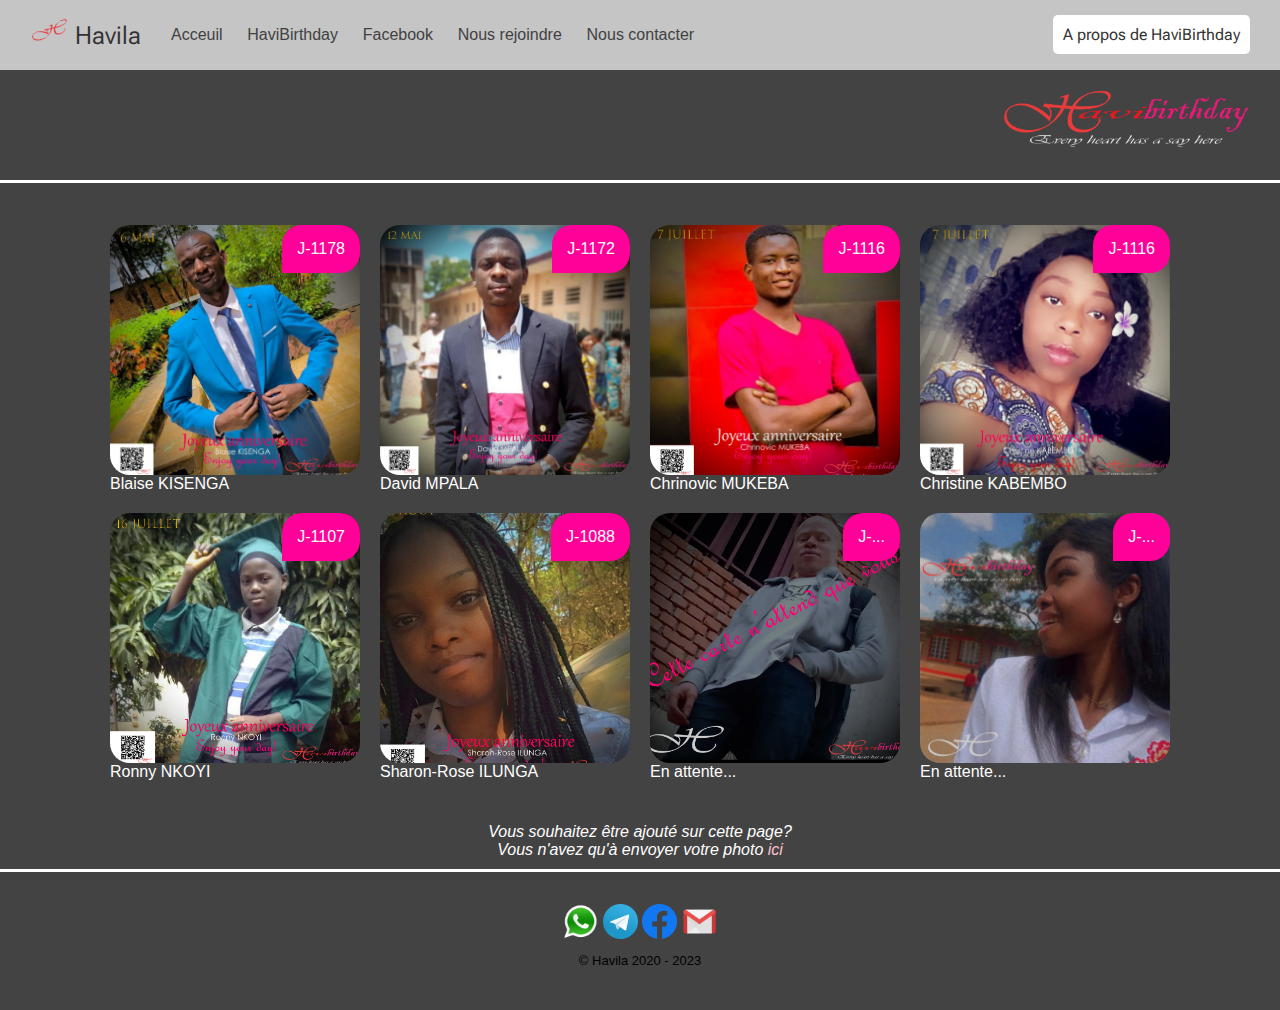
==== birthday.html @ f3c846a3 "correction lien fb" ====
<!DOCTYPE html>
<html lang="fr">
<head>
    <meta charset="UTF-8">
    <meta http-equiv="X-UA-Compatible" content="IE=edge">
    <meta name="viewport" content="width=device-width, initial-scale=1.0">

    <meta name="theme-color" content="rgb(20, 20, 20)">
    <link rel="icon" type="image/png" href="img/logo.png">
    <meta name="description" content="Every heart has a say here">

    <title>HaviBirthday</title>
    <link rel="stylesheet" href="css/styles.css">
    <link rel="stylesheet" href="css/jules.css">
    <link rel="stylesheet" href="css/hb.css">

    <script src="js/jules.js" defer></script>
     <script src="js/hb.js" defer></script>
     <script src="js/messcripts.js" defer></script>

     <link rel="preconnect" href="https://fonts.googleapis.com" />
     <link rel="preconnect" href="https://fonts.gstatic.com" crossorigin />
     <link href="https://fonts.googleapis.com/css2?family=Montserrat:wght@100;200;300;400;500;600;700;800;900&family=Roboto+Flex:opsz,wght@8..144,100;8..144,300;8..144,500;8..144,700;8..144,900&display=swap" rel="stylesheet" />
 
</head>
<body>

    
    <nav>

        <a href="index.html" class="nav-icon" aria-label="visit homepage" aria-current="page">
            <img src="img/logo.png" alt="chat icon">
            <span>Havila</span>
        </a>

        <div class="main-navlinks">
            <button class="hamburger" type="button" aria-label="Toggle navigation" aria-expanded="false">
          <span></span>
          <span></span>
          <span></span>
        </button>
            <div class="navlinks-container">
                <a href="index.html" aria-current="page">Acceuil</a>
                <a href="birthday.html" target="_blank">HaviBirthday</a>
                <a href="https://www.facebook.com/profile.php?id=100092303711096" target="_blank">Facebook</a>
                <a href="https://chat.whatsapp.com/H255hg7VwxE9FVdMzLRanS" target="_blank">Nous rejoindre</a>
                <a href="mailto:havilaetmoi@gmail.com" target="_blank">Nous contacter</a>
            </div>
        </div>

        <div class="nav-authentication">
            <a class="apropos sign-user" aria-label="A propos de nous">
                <img src="ressources/chat.svg" alt="user-icon">
            </a>
            <div class="sign-btns">
                <a class="apropos" target="_blank">A propos de HaviBirthday</a>
            </div>
        </div>
    </nav>

    <br> <br><br>
    
<main>
   
    <div class="hb-entete">
        <img src="hb/hb.png" alt="havilight" class="hb-logo"/>
        </div>

<div class="layout">
    <ul class="hb-list">
        <li class="hb-item">	
            <span class="jourj">J-<span id="jourj1">...</span></span>
			<img class="hb-img" src="hb/1.png" alt="havibirthday" />
            <span class="hb-nom">Blaise KISENGA</span>
		</li>
        <li class="hb-item">	
            <span class="jourj">J-<span id="jourj2">...</span></span>
			<img class="hb-img" src="hb/2.png" alt="havibirthday" />
            <p class="hb-nom">David MPALA</p>
		</li>
        <li class="hb-item">	
            <span class="jourj">J-<span id="jourj3">...</span></span>
			<img class="hb-img" src="hb/3.png" alt="havibirthday" />
            <p class="hb-nom">Chrinovic MUKEBA</p>
		</li>
        <li class="hb-item">	
            <span class="jourj">J-<span id="jourj4">...</span></span>
			<img class="hb-img" src="hb/4.png" alt="havibirthday" />
            <p class="hb-nom">Christine KABEMBO</p>
		</li>
        <li class="hb-item">	
            <span class="jourj">J-<span id="jourj5">...</span></span>
			<img class="hb-img" src="hb/5.png" alt="havibirthday" />
            <p class="hb-nom">Ronny NKOYI</p>
		</li>
        <li class="hb-item">	
            <span class="jourj">J-<span id="jourj6">...</span></span>
			<img class="hb-img" src="hb/6.png" alt="havibirthday" />
            <p class="hb-nom">Sharon-Rose ILUNGA</p>
		</li>

        <li class="hb-item">	
            <span class="jourj">J-<span id="jourj7">...</span></span>
			<img class="hb-img" src="hb/0.png" alt="havibirthday" />
            <p class="hb-nom">En attente...</p>
		</li>
        <li class="hb-item">	
            <span class="jourj">J-<span id="jourj8">...</span></span>
			<img class="hb-img" src="new/hb.png" alt="havibirthday" />
            <p class="hb-nom">En attente...</p>
		</li>
    </ul>
</div>

<div class="hb_legende">
    Vous souhaitez être ajouté sur cette page? <br>
    Vous n'avez qu'à envoyer votre photo
    <a href="https://wa.me/243979508196" target="_blank">ici</a>

</div>

<div class="aproposdenous">
    <img src="img/Havibirthday.png" alt="Havila"> <br><br>
    Quand le groupe Havila a voulu souhaiter joyeux anniversaire à tous ses membres,
    il a alors mis en place la rubrique: Havi"birthday"!
    <br><br>
    Il s'agit d'un service gratuit de création de cartes d'anniversaire pour
    les membres du groupe Havila; et toutes ces cartes sont téléchargeables sur cette page.

    <br><br>

    Nous attendons donc vos souscriptions !

<br><br><br>
<p class="copyrights">© Havila   2020 - 2023</p>

</div>    

</main>

<footer class="lmj-footer">
    <div class="footer-elem">
        <a href="https://wa.me/243979508196" title="WhatsApp" target="_blank"><img src="img/whats.png" alt="WhatsApp" class="icones"></a>
        <a href="https://t.me/MJ_Myjoy" title="Telegram" target="_blank"><img src="img/telegram.png" alt="Telegram" class="icones"></a>
        <a href="https://www.facebook.com/profile.php?id=100092303711096" title="Facebook" target="_blank"><img src="img/fb.png" alt="Facebook" class="icones"></a>
        <a href="mailto:havilaetmoi@gmail.com" title="E-mail" target="_blank"><img src="img/gmail.png" alt="Mail" class="icones"></a>
    
    </div>
    <div class="footer-elem copyrights">© Havila   2020 - 2023</div>

</footer>
</body>
</html>
---- css/styles.css ----
/* STYLES DE BASE */
html
{
    scroll-behavior: smooth;
}

body {
    margin: 0;
    padding: 0;
  font-family: 'Trebuchet MS', 'Lucida Sans Unicode', 'Lucida Grande', 'Lucida Sans', Arial, sans-serif;
   text-align: center;
   color: white;
   background-color: rgba(20, 20, 20, 0.8);
}

img, main, body
{
    width: 100%;
    max-width: 100%;
}

a
{
    text-decoration: none;
    cursor: pointer;
    color: pink;
}
h1
{
    color: pink;
}
a:hover
{
    color: #F77;
}

.art-ul
{
    text-align: left;
    list-style: disc;
    margin-left: 25px;
}

button
{
    cursor: pointer;
    outline: none;
}

.copyrights
{
    font-size: small;
}

/* a propos de nous */

.aproposdenous
{
    background-color: rgba(200, 200, 200, 0.9);
    position: absolute;
    top: 100px;
    width: 100%;
    color: black;
    padding: 20px 100px;
    opacity: 0;
    pointer-events: none; /* all */
    transition: all 1s ease-in-out;
}

.apropos:active
{
    background-color: pink;
}


/* Un article */

.art-contain
{
    display: grid;
    grid-template-columns: 1fr 2fr;
    grid-template-rows: 1fr;
    gap: 10px;
}
.art-go
{
    background-color: rgba(0, 0, 0, 0);
    color: pink;
    padding: 10px;
    margin: 20px;
    border: #F9C 1px solid;
    border-radius: 5px;
    font-size: 16px;
    transition: all .4s ease-in-out;
}

.art-go:hover
{
    background-color: rgba(255, 192, 203, .07);
    box-shadow: 0 6px 6px 0 rgba(255, 153, 204, 0.26),
				0 10px 20px 0 rgba(255, 153, 204, 0.19);
		}


.art-go:focus
{
    opacity: .7;
}

.art-go a
{
    color: pink;
}

/* pied */

.lmj-footer {
	color: black;
	padding: 32px;
    margin-top: 10px;
	border-top: solid 3px white;
	display: flex;
	justify-content: flex-start;
	flex-direction: column;
	align-items: center;
	font-weight: 500;
}

.footer-elem {
	margin-bottom: 10px;
}
.icones
{
	width: 35px;
}
.footer-elem a:focus
{
	opacity: .7;
}

/* MediaQueries */

@media screen and (max-width: 840px)
{
    .aproposdenous
    {
        padding: 10px 50px;
    }
    .art-contain
     {        
        grid-template-columns: 1fr;
      }
    }


    @media (prefers-reduced-motion: reduce) {
        html {
          scroll-behavior: auto;
        }
      }
---- css/jules.css ----
*,
     ::before,
     ::after {
        box-sizing: border-box;
        margin: 0;
        padding: 0;
    }
    
    
    nav {
        z-index: 1;
        font-size: 17px;
        color: black;
        top: 0%;
        position: fixed;
        width: 100%;
        display: flex;
        align-items: center;
        padding: 15px 25px;
        background: #c5c5c6;
        box-shadow: inset 0px -1px 0px #c5c5c6;
    }
    
    .nav-icon {
        display: flex;
        align-items: center;
        text-decoration: none;
        margin-right: 20px;
    }
    
    .nav-icon span {
        font-family: Roboto Flex, sans-serif;
        font-size: 25px;
        margin-left: 10px;
        font-weight: 400;
        color: #333;
    }
    
    .nav-icon img {
        width: 40px;
        transform: rotate(-17deg) translateX(5px);
    }
    
    .main-navlinks {
    font-family: 'Gill Sans', 'Gill Sans MT', Calibri, 'Trebuchet MS', sans-serif; 
    }

    .hamburger {
        display: none;
    }
    
    .navlinks-container a {
        margin: 0 10px;
        font-size: 16px;
        font-weight: 500;
        text-decoration: none;
        color: #414141;
        display: inline-block;
        position: relative;
    }
    
    .navlinks-container a::after {
        content: "";
        display: block;
        position: absolute;
        bottom: -3px;
        width: 100%;
        height: 1px;
        transform: scaleX(0);
        transform-origin: left;
        background: #333;
        transition: transform 0.3s ease-out;
    }
    
    .navlinks-container a:hover::after {
        transform: scaleX(1)
    }
    
    .nav-authentication {
        margin-left: auto;
    }
    
    .sign-btns a {
        
        font-family: Roboto Flex, sans-serif;
        font-size: 16px;
        padding: 10px 10px;
        margin: 0 5px;
        border-radius: 5px;
        color: black;
    }
    
    .sign-btns a {
        background: white;
        color: #333333;
    }

    .sign-btns a:hover
      {
      box-shadow: 0 6px 6px 0 rgba(255, 255, 255, 0.26),
                  0 10px 20px 0 rgba(255, 255, 255, 0.19);
      }


    
    .sign-user {
        display: none;
    }
    
    @media (max-width: 1000px) {
        nav {
            padding: 15px 20px;
            position: relative;
        }
        .nav-icon {
            order: 2;
            margin: 0 auto;
        }
        .nav-icon span {
            font-size: 22px;
        }
        .main-navlinks {
            order: 1;
        }
        /* Hamburger */
        .hamburger {
            width: 20px;
            height: 20px;
            cursor: pointer;
            border: none;
            display: flex;
            background: #fafafa;
            align-items: center;
            position: relative;
        }
        .hamburger span {
            display: block;
            width: 100%;
            height: 2px;
            background: #333;
            position: absolute;
            pointer-events: none;
            transition: opacity 0.3s 0.15s ease-out;
        }
        .hamburger span:nth-child(1),
        .hamburger span:nth-child(3) {
            transition: transform 0.3s ease-out;
        }
        .hamburger span:nth-child(1) {
            transform: translateY(7px);
        }
        .hamburger span:nth-child(3) {
            transform: translateY(-7px);
        }
        .hamburger.open span:nth-child(1) {
            transform: translate(0) rotate(135deg);
        }
        .hamburger.open span:nth-child(2) {
            opacity: 0;
            transition: opacity 0s ease-out;
        }
        .hamburger.open span:nth-child(3) {
            transform: translate(0) rotate(-135deg);
        }
        .navlinks-container {
            display: flex;
            flex-direction: column;
            align-items: flex-start;
            position: absolute;
            background: #fafafa;
            top: 100%;
            left: 0;
            height: 100vh;
            padding: 15px 50px 15px 20px;
            border-right: 1px solid #c5c5c6;
            transform: translate(-100%);
        }
        .open {
            transform: translate(0%);
        }
        .navlinks-container a {
            font-size: 18px;
            margin: 10px 0
        }
        .nav-authentication {
            order: 3;
            margin-left: 0;
        }
        .sign-btns {
            display: none;
        }
        .sign-user {
            display: block;
            cursor: pointer;
            border: none;
        }
        .sign-user img {
            width: 20px;
        }
    }
    
    
   
    @media (max-width: 500px) {
        .nav-icon img {
            width: 30px;
        }
        .nav-icon span {
            font-size: 20px;
        }
    }
---- css/hb.css ----
/*styles principaux */
body {
	margin: 0;
	font-family: -apple-system, BlinkMacSystemFont, 'Segoe UI', 'Roboto', 'Oxygen',
	  'Ubuntu', 'Cantarell', 'Fira Sans', 'Droid Sans', 'Helvetica Neue',
	  sans-serif;
	-webkit-font-smoothing: antialiased;
	-moz-osx-font-smoothing: grayscale;
  }
  

  /* entete */


.hb-entete {
	text-align: right;
	padding: 32px;
	border-bottom: solid 3px white;
	display: flex;
	justify-content: flex-end;
	flex-direction: row;
	align-items: center;
}

.hb-logo {
	width: 250px;
}


/* pricipaux */

.layout {
	display: flex;
	flex-direction: row;
}


.hb-list {
	list-style-type: none;
	padding: 32px;
	display: flex;
	flex-wrap: wrap;
	justify-content: center;
}


.hb-img {
	height: 250px;
	width: 250px;
	border-radius: 20px;
	object-fit: cover;
}

.hb-item {
	margin: 10px;
	display: flex;
	align-items: flex-start;
	justify-content: center;
	flex-direction: column;
	position: relative;
	
}


.jourj {
	position: absolute;
	border-radius: 20px 20px 20px 0;
	background-color: #FF0099;
	color: white;
	padding: 15px;
	right: 0;
	top: 0;
	font-weight: 500;	
}


.hb_legende
{
	font-style: italic;
}
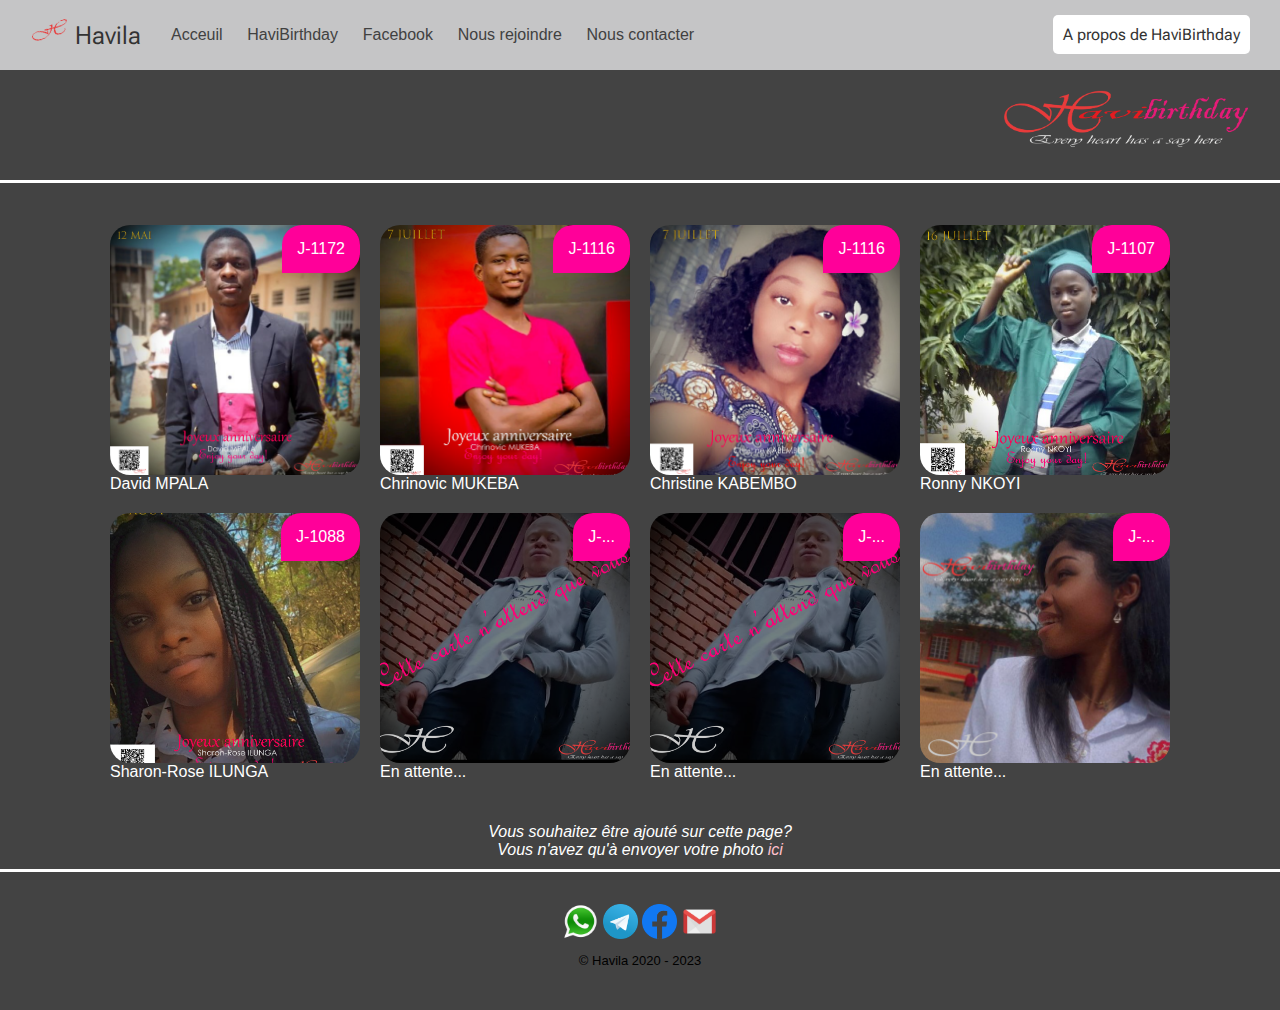
==== commit 6d039354: "correction de hb" ====
--- a/birthday.html
+++ b/birthday.html
@@ -71,43 +71,43 @@
         <li class="hb-item">	
             <span class="jourj">J-<span id="jourj1">...</span></span>
 			<img class="hb-img" src="hb/1.png" alt="havibirthday" />
-            <span class="hb-nom">Blaise KISENGA</span>
+            <span class="hb-nom" id="nom1">En attente...</span>
 		</li>
         <li class="hb-item">	
             <span class="jourj">J-<span id="jourj2">...</span></span>
 			<img class="hb-img" src="hb/2.png" alt="havibirthday" />
-            <p class="hb-nom">David MPALA</p>
+            <p class="hb-nom" id="nom2">En attente...</p>
 		</li>
         <li class="hb-item">	
             <span class="jourj">J-<span id="jourj3">...</span></span>
 			<img class="hb-img" src="hb/3.png" alt="havibirthday" />
-            <p class="hb-nom">Chrinovic MUKEBA</p>
+            <p class="hb-nom" id="nom3">En attente...</p>
 		</li>
         <li class="hb-item">	
             <span class="jourj">J-<span id="jourj4">...</span></span>
 			<img class="hb-img" src="hb/4.png" alt="havibirthday" />
-            <p class="hb-nom">Christine KABEMBO</p>
+            <p class="hb-nom" id="nom4">En attente...</p>
 		</li>
         <li class="hb-item">	
             <span class="jourj">J-<span id="jourj5">...</span></span>
 			<img class="hb-img" src="hb/5.png" alt="havibirthday" />
-            <p class="hb-nom">Ronny NKOYI</p>
+            <p class="hb-nom" id="nom5">En attente...</p>
 		</li>
         <li class="hb-item">	
             <span class="jourj">J-<span id="jourj6">...</span></span>
-			<img class="hb-img" src="hb/6.png" alt="havibirthday" />
-            <p class="hb-nom">Sharon-Rose ILUNGA</p>
+			<img class="hb-img" src="hb/0.png" alt="havibirthday" />
+            <p class="hb-nom" id="nom6">En attente...</p>
 		</li>
 
         <li class="hb-item">	
             <span class="jourj">J-<span id="jourj7">...</span></span>
 			<img class="hb-img" src="hb/0.png" alt="havibirthday" />
-            <p class="hb-nom">En attente...</p>
+            <p class="hb-nom" id="nom7">En attente...</p>
 		</li>
         <li class="hb-item">	
             <span class="jourj">J-<span id="jourj8">...</span></span>
 			<img class="hb-img" src="new/hb.png" alt="havibirthday" />
-            <p class="hb-nom">En attente...</p>
+            <p class="hb-nom" id="nom8">En attente...</p>
 		</li>
     </ul>
 </div>
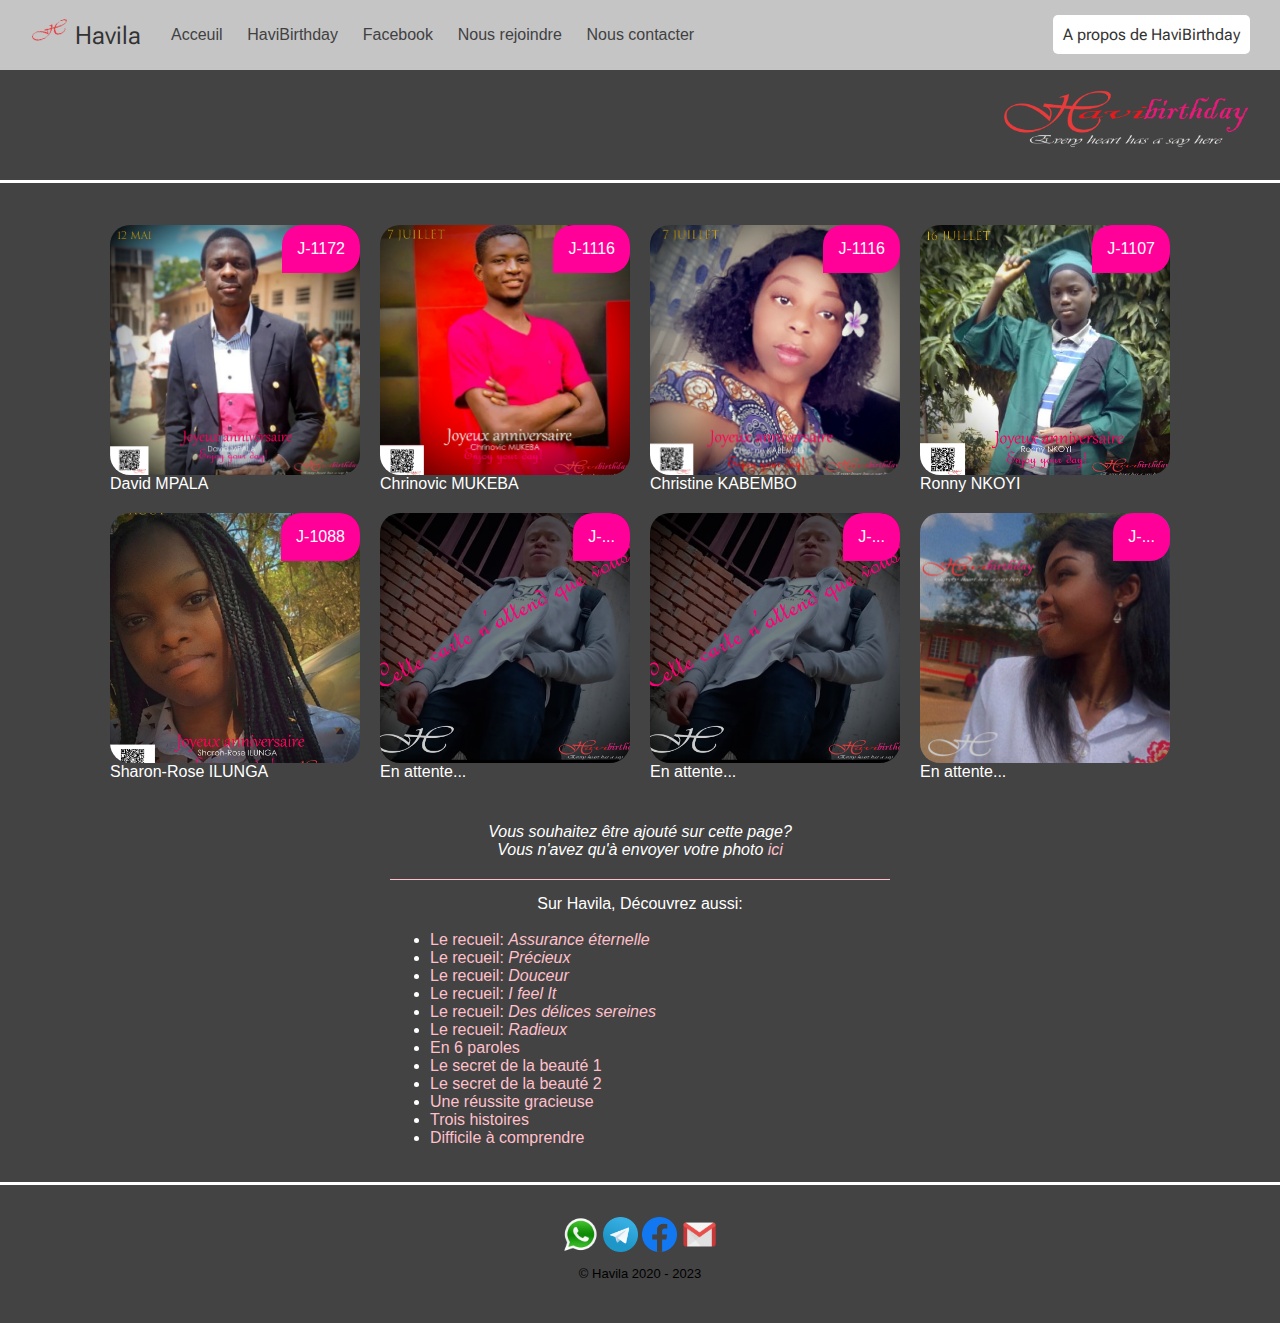
==== commit 1d2f241a: "ajout complet de la section plus d'article" ====
--- a/birthday.html
+++ b/birthday.html
@@ -119,6 +119,30 @@
 
 </div>
 
+
+<section class="plus">
+    <p>Sur Havila, Découvrez aussi:</p><br>
+    <ul class="art-ul">
+        <li><a href="https://radieux.netlify.app/autres/assurance_eternelle.pdf" target="_blank">Le recueil: <em>Assurance éternelle</em></a></li>
+        <li><a href="https://radieux.netlify.app/autres/precieux.pdf" target="_blank">Le recueil: <em>Précieux</em></a></li>
+
+        <li><a href="https://radieux.netlify.app/douceur" target="_blank">Le recueil: <em>Douceur</em></a></li>
+        <li><a href="https://radieux.netlify.app/i_feel_it" target="_blank">Le recueil: <em>I feel It</em></a></li>
+        <li><a href="https://radieux.netlify.app/dds" target="_blank">Le recueil: <em>Des délices sereines</em></a></li>
+        <li><a href="https://radieux.netlify.app" target="_blank">Le recueil: <em>Radieux</em></a></li>
+        <li><a href="https://radieux.netlify.app/en6p" target="_blank">En 6 paroles</a></li>
+
+        <li><a href="https://radieux.netlify.app/le_secret_de_la_beaute" target="_blank">Le secret de la beauté 1</a></li>
+        <li><a href="https://radieux.netlify.app/le_secret_de_la_beaute/2" target="_blank">Le secret de la beauté 2</a></li>
+        <li><a href="https://radieux.netlify.app/autres/une_reussite_gracieuse1a3.pdf" target="_blank">Une réussite gracieuse</a></li>
+        <li><a href="https://radieux.netlify.app/autres/difficile_a_comprendre.pdf" target="_blank">Trois histoires</a></li>
+        <li><a href="https://radieux.netlify.app/autres/trois_histoires.pdf" target="_blank">Difficile à comprendre</a></li>
+
+    </ul>
+</section>
+
+
+
 <div class="aproposdenous">
     <img src="img/Havibirthday.png" alt="Havila"> <br><br>
     Quand le groupe Havila a voulu souhaiter joyeux anniversaire à tous ses membres,
--- a/css/styles.css
+++ b/css/styles.css
@@ -112,6 +112,18 @@
     color: pink;
 }
 
+/* Plus de livres */
+
+.plus
+{
+    border-top: pink 0.5px solid;
+    width: 500px;
+    max-width: 100%;
+    margin: 20px auto;
+    padding: 15px;
+}
+
+
 /* pied */
 
 .lmj-footer {
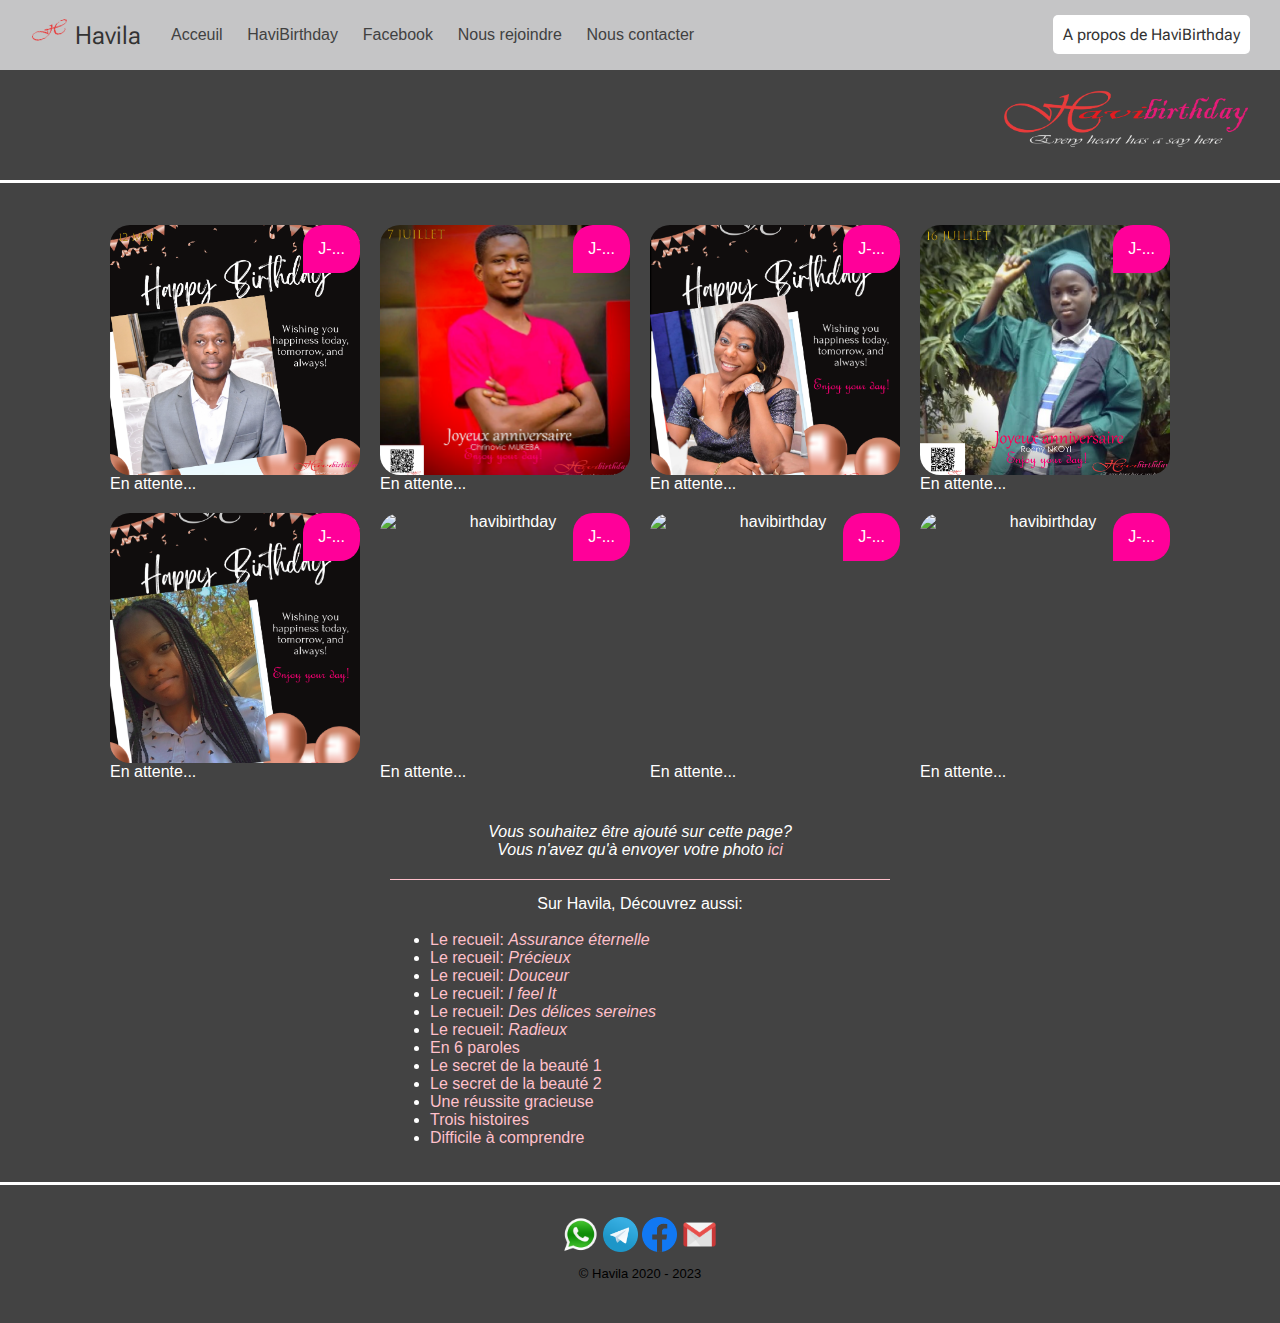
==== commit 3657e710: "optimisation du code js de hb" ====
--- a/birthday.html
+++ b/birthday.html
@@ -69,45 +69,45 @@
 <div class="layout">
     <ul class="hb-list">
         <li class="hb-item">	
-            <span class="jourj">J-<span id="jourj1">...</span></span>
+            <span class="jourj">J-<span class="jourj-nb">...</span></span>
 			<img class="hb-img" src="hb/1.png" alt="havibirthday" />
-            <span class="hb-nom" id="nom1">En attente...</span>
+            <span class="hb-nom">En attente...</span>
 		</li>
         <li class="hb-item">	
-            <span class="jourj">J-<span id="jourj2">...</span></span>
+            <span class="jourj">J-<span class="jourj-nb">...</span></span>
 			<img class="hb-img" src="hb/2.png" alt="havibirthday" />
-            <p class="hb-nom" id="nom2">En attente...</p>
+            <p class="hb-nom">En attente...</p>
 		</li>
         <li class="hb-item">	
-            <span class="jourj">J-<span id="jourj3">...</span></span>
+            <span class="jourj">J-<span class="jourj-nb">...</span></span>
 			<img class="hb-img" src="hb/3.png" alt="havibirthday" />
-            <p class="hb-nom" id="nom3">En attente...</p>
+            <p class="hb-nom">En attente...</p>
 		</li>
         <li class="hb-item">	
-            <span class="jourj">J-<span id="jourj4">...</span></span>
+            <span class="jourj">J-<span class="jourj-nb">...</span></span>
 			<img class="hb-img" src="hb/4.png" alt="havibirthday" />
-            <p class="hb-nom" id="nom4">En attente...</p>
+            <p class="hb-nom">En attente...</p>
 		</li>
         <li class="hb-item">	
-            <span class="jourj">J-<span id="jourj5">...</span></span>
+            <span class="jourj">J-<span class="jourj-nb">...</span></span>
 			<img class="hb-img" src="hb/5.png" alt="havibirthday" />
-            <p class="hb-nom" id="nom5">En attente...</p>
+            <p class="hb-nom">En attente...</p>
 		</li>
         <li class="hb-item">	
-            <span class="jourj">J-<span id="jourj6">...</span></span>
-			<img class="hb-img" src="hb/0.png" alt="havibirthday" />
-            <p class="hb-nom" id="nom6">En attente...</p>
+            <span class="jourj">J-<span class="jourj-nb">...</span></span>
+			<img class="hb-img" src="hb/6.png" alt="havibirthday" />
+            <p class="hb-nom">En attente...</p>
 		</li>
 
         <li class="hb-item">	
-            <span class="jourj">J-<span id="jourj7">...</span></span>
-			<img class="hb-img" src="hb/0.png" alt="havibirthday" />
-            <p class="hb-nom" id="nom7">En attente...</p>
+            <span class="jourj">J-<span class="jourj-nb">...</span></span>
+			<img class="hb-img" src="hb/7.png" alt="havibirthday" />
+            <p class="hb-nom">En attente...</p>
 		</li>
         <li class="hb-item">	
-            <span class="jourj">J-<span id="jourj8">...</span></span>
-			<img class="hb-img" src="new/hb.png" alt="havibirthday" />
-            <p class="hb-nom" id="nom8">En attente...</p>
+            <span class="jourj">J-<span class="jourj-nb">...</span></span>
+			<img class="hb-img" src="hb/8.png" alt="havibirthday" />
+            <p class="hb-nom">En attente...</p>
 		</li>
     </ul>
 </div>
@@ -135,8 +135,8 @@
         <li><a href="https://radieux.netlify.app/le_secret_de_la_beaute" target="_blank">Le secret de la beauté 1</a></li>
         <li><a href="https://radieux.netlify.app/le_secret_de_la_beaute/2" target="_blank">Le secret de la beauté 2</a></li>
         <li><a href="https://radieux.netlify.app/autres/une_reussite_gracieuse1a3.pdf" target="_blank">Une réussite gracieuse</a></li>
-        <li><a href="https://radieux.netlify.app/autres/difficile_a_comprendre.pdf" target="_blank">Trois histoires</a></li>
-        <li><a href="https://radieux.netlify.app/autres/trois_histoires.pdf" target="_blank">Difficile à comprendre</a></li>
+        <li><a href="https://radieux.netlify.app/autres/trois_histoires.pdf" target="_blank">Trois histoires</a></li>
+        <li><a href="https://radieux.netlify.app/autres/difficile_a_comprendre.pdf" target="_blank">Difficile à comprendre</a></li>
 
     </ul>
 </section>
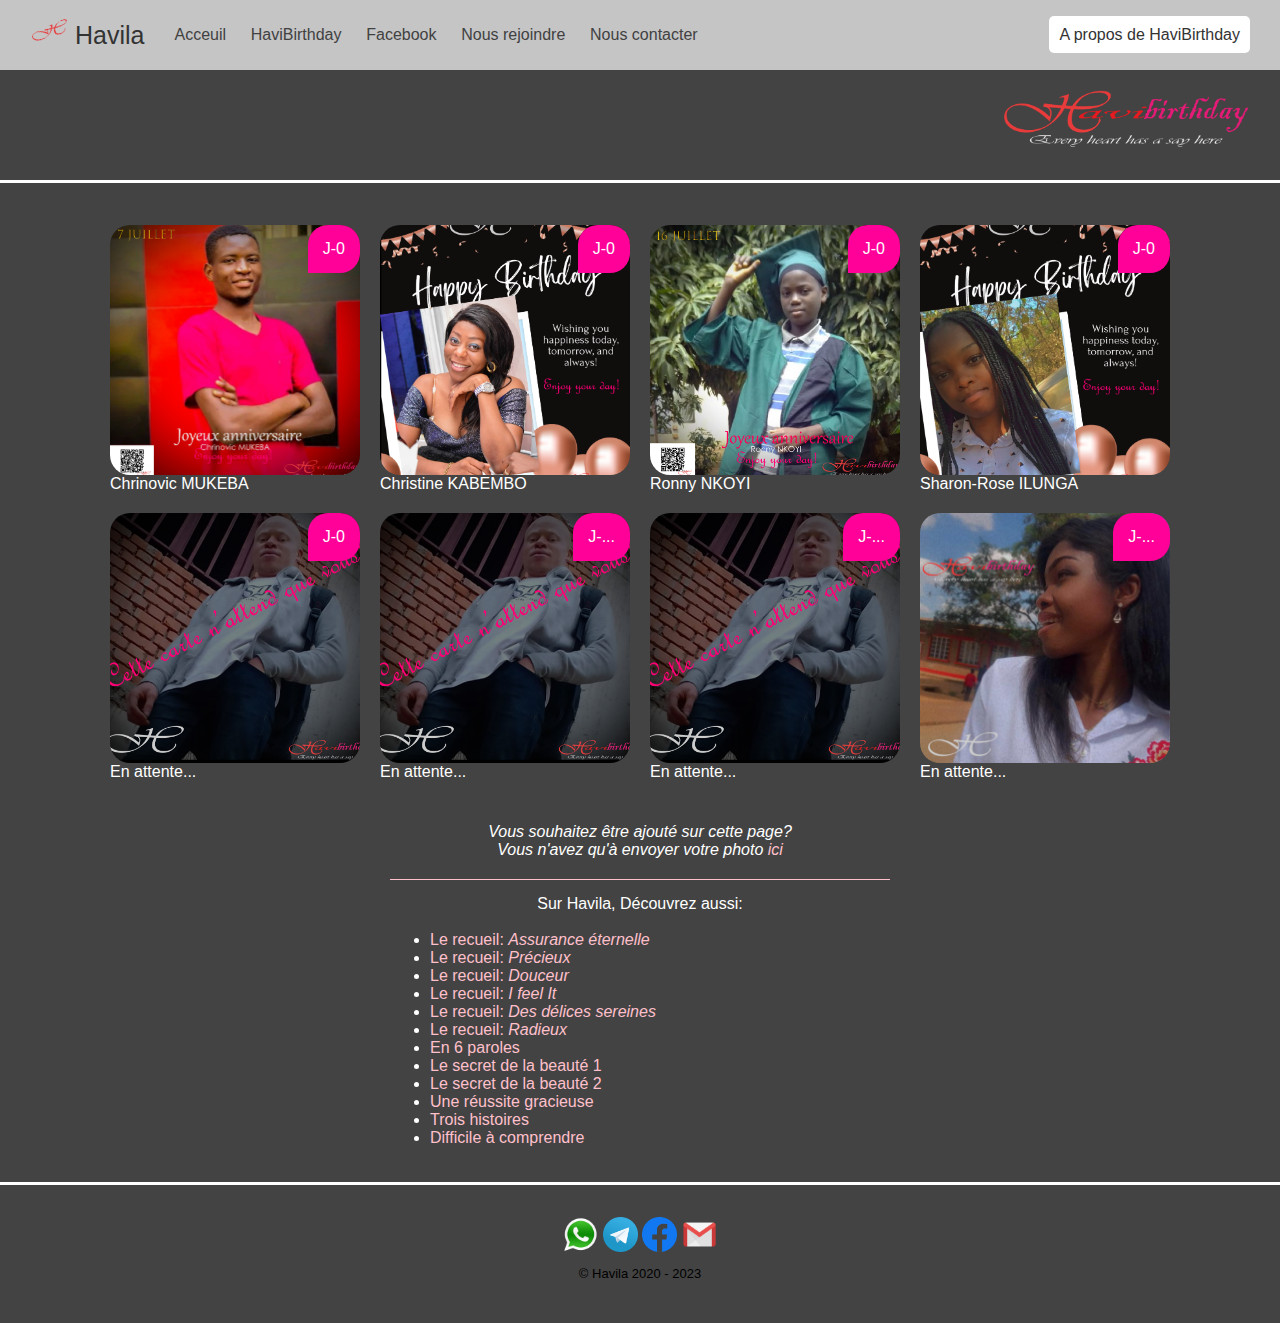
==== commit 4f856e9d: "mises a jour avec hb" ====
--- a/birthday.html
+++ b/birthday.html
@@ -18,9 +18,9 @@
      <script src="js/hb.js" defer></script>
      <script src="js/messcripts.js" defer></script>
 
-     <link rel="preconnect" href="https://fonts.googleapis.com" />
+<!--     <link rel="preconnect" href="https://fonts.googleapis.com" />
      <link rel="preconnect" href="https://fonts.gstatic.com" crossorigin />
-     <link href="https://fonts.googleapis.com/css2?family=Montserrat:wght@100;200;300;400;500;600;700;800;900&family=Roboto+Flex:opsz,wght@8..144,100;8..144,300;8..144,500;8..144,700;8..144,900&display=swap" rel="stylesheet" />
+     <link href="https://fonts.googleapis.com/css2?family=Montserrat:wght@100;200;300;400;500;600;700;800;900&family=Roboto+Flex:opsz,wght@8..144,100;8..144,300;8..144,500;8..144,700;8..144,900&display=swap" rel="stylesheet" /> -->
  
 </head>
 <body>
@@ -70,8 +70,13 @@
     <ul class="hb-list">
         <li class="hb-item">	
             <span class="jourj">J-<span class="jourj-nb">...</span></span>
+			<img class="hb-img" src="hb/0.png" alt="havibirthday" />
+            <span class="hb-nom">En attente...</span>
+		</li>
+        <li class="hb-item">	
+            <span class="jourj">J-<span class="jourj-nb">...</span></span>
 			<img class="hb-img" src="hb/1.png" alt="havibirthday" />
-            <span class="hb-nom">En attente...</span>
+            <p class="hb-nom">En attente...</p>
 		</li>
         <li class="hb-item">	
             <span class="jourj">J-<span class="jourj-nb">...</span></span>
@@ -85,28 +90,23 @@
 		</li>
         <li class="hb-item">	
             <span class="jourj">J-<span class="jourj-nb">...</span></span>
-			<img class="hb-img" src="hb/4.png" alt="havibirthday" />
+			<img class="hb-img" src="hb/pub.png" alt="havibirthday" />
             <p class="hb-nom">En attente...</p>
 		</li>
         <li class="hb-item">	
             <span class="jourj">J-<span class="jourj-nb">...</span></span>
-			<img class="hb-img" src="hb/5.png" alt="havibirthday" />
-            <p class="hb-nom">En attente...</p>
-		</li>
-        <li class="hb-item">	
-            <span class="jourj">J-<span class="jourj-nb">...</span></span>
-			<img class="hb-img" src="hb/6.png" alt="havibirthday" />
+			<img class="hb-img" src="hb/pub.png" alt="havibirthday" />
             <p class="hb-nom">En attente...</p>
 		</li>
 
         <li class="hb-item">	
             <span class="jourj">J-<span class="jourj-nb">...</span></span>
-			<img class="hb-img" src="hb/7.png" alt="havibirthday" />
+			<img class="hb-img" src="hb/pub.png" alt="havibirthday" />
             <p class="hb-nom">En attente...</p>
 		</li>
         <li class="hb-item">	
             <span class="jourj">J-<span class="jourj-nb">...</span></span>
-			<img class="hb-img" src="hb/8.png" alt="havibirthday" />
+			<img class="hb-img" src="new/hb.png" alt="havibirthday" />
             <p class="hb-nom">En attente...</p>
 		</li>
     </ul>
--- a/css/hb.css
+++ b/css/hb.css
@@ -1,9 +1,6 @@
 /*styles principaux */
 body {
 	margin: 0;
-	font-family: -apple-system, BlinkMacSystemFont, 'Segoe UI', 'Roboto', 'Oxygen',
-	  'Ubuntu', 'Cantarell', 'Fira Sans', 'Droid Sans', 'Helvetica Neue',
-	  sans-serif;
 	-webkit-font-smoothing: antialiased;
 	-moz-osx-font-smoothing: grayscale;
   }
@@ -32,6 +29,9 @@
 .layout {
 	display: flex;
 	flex-direction: row;
+	font-family: -apple-system, BlinkMacSystemFont, 'Segoe UI', 'Roboto', 'Oxygen',
+	'Ubuntu', 'Cantarell', 'Fira Sans', 'Droid Sans', 'Helvetica Neue',
+	sans-serif;
 }
 
 
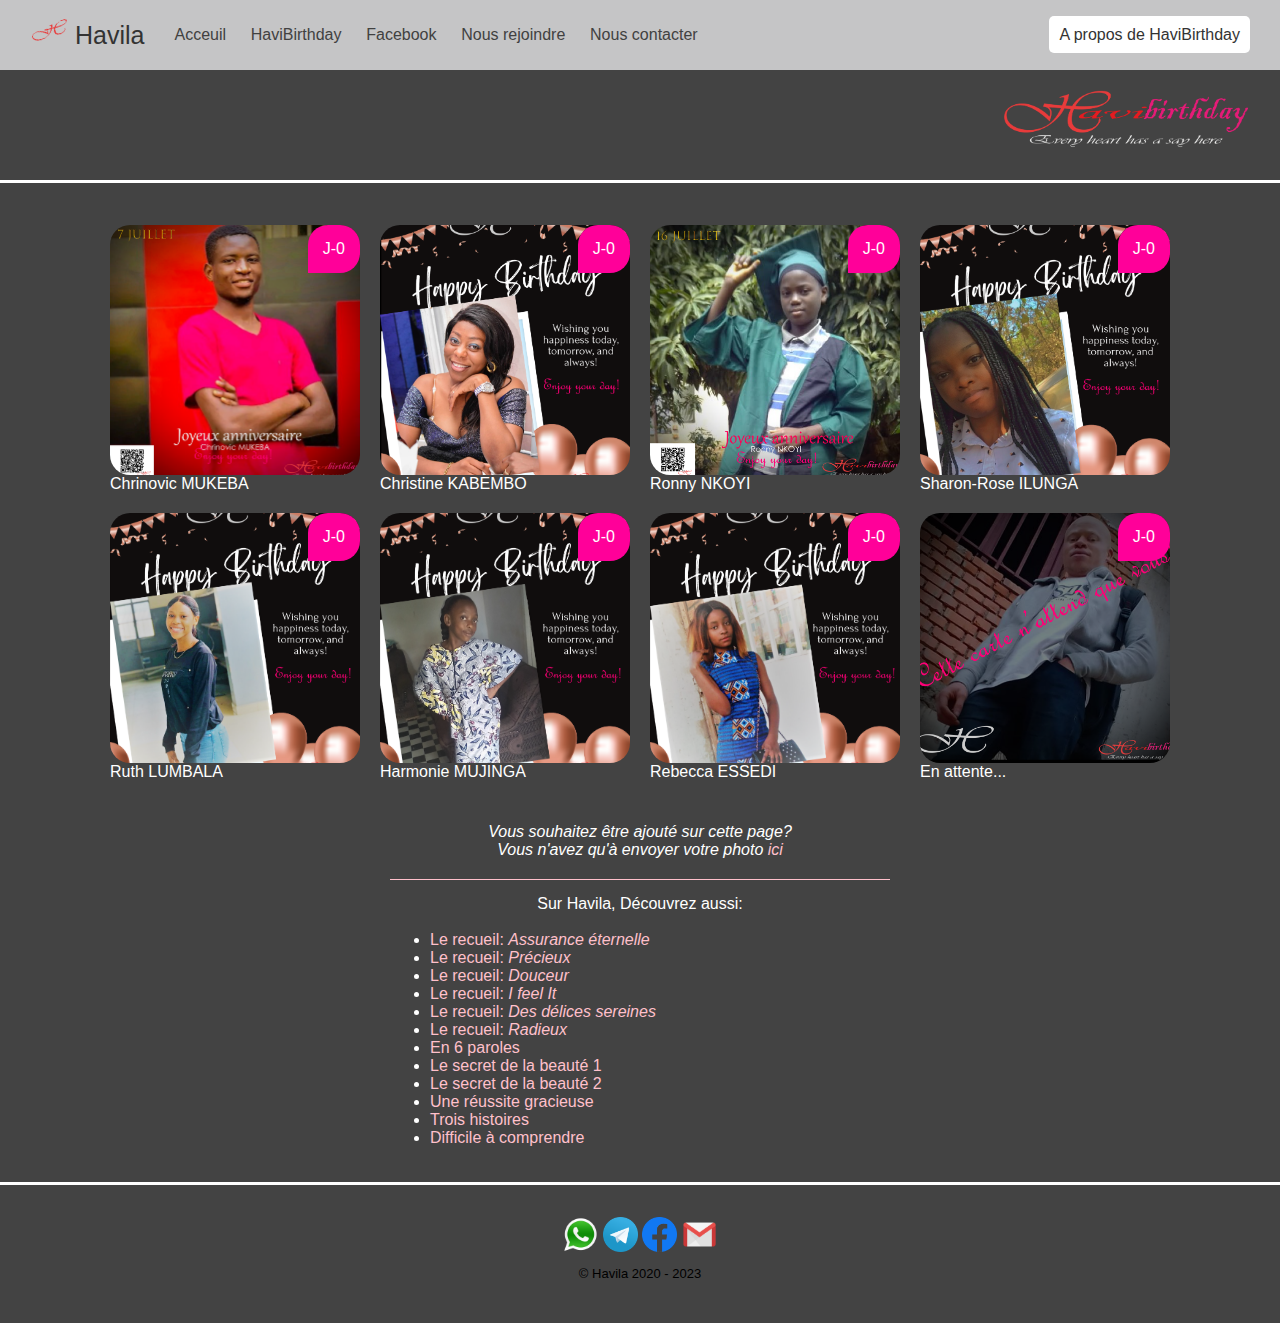
==== commit 75226b11: "mises a jour hb" ====
--- a/birthday.html
+++ b/birthday.html
@@ -71,43 +71,43 @@
         <li class="hb-item">	
             <span class="jourj">J-<span class="jourj-nb">...</span></span>
 			<img class="hb-img" src="hb/0.png" alt="havibirthday" />
-            <span class="hb-nom">En attente...</span>
+            <span class="hb-nom">...</span>
 		</li>
         <li class="hb-item">	
             <span class="jourj">J-<span class="jourj-nb">...</span></span>
 			<img class="hb-img" src="hb/1.png" alt="havibirthday" />
-            <p class="hb-nom">En attente...</p>
+            <p class="hb-nom">...</p>
 		</li>
         <li class="hb-item">	
             <span class="jourj">J-<span class="jourj-nb">...</span></span>
 			<img class="hb-img" src="hb/2.png" alt="havibirthday" />
-            <p class="hb-nom">En attente...</p>
+            <p class="hb-nom">...</p>
 		</li>
         <li class="hb-item">	
             <span class="jourj">J-<span class="jourj-nb">...</span></span>
 			<img class="hb-img" src="hb/3.png" alt="havibirthday" />
-            <p class="hb-nom">En attente...</p>
+            <p class="hb-nom">...</p>
+		</li>
+        <li class="hb-item">	
+            <span class="jourj">J-<span class="jourj-nb">...</span></span>
+			<img class="hb-img" src="hb/4.png" alt="havibirthday" />
+            <p class="hb-nom">...</p>
+		</li>
+        <li class="hb-item">	
+            <span class="jourj">J-<span class="jourj-nb">...</span></span>
+			<img class="hb-img" src="hb/5.png" alt="havibirthday" />
+            <p class="hb-nom">...</p>
+		</li>
+
+        <li class="hb-item">	
+            <span class="jourj">J-<span class="jourj-nb">...</span></span>
+			<img class="hb-img" src="hb/6.png" alt="havibirthday" />
+            <p class="hb-nom">...</p>
 		</li>
         <li class="hb-item">	
             <span class="jourj">J-<span class="jourj-nb">...</span></span>
 			<img class="hb-img" src="hb/pub.png" alt="havibirthday" />
-            <p class="hb-nom">En attente...</p>
-		</li>
-        <li class="hb-item">	
-            <span class="jourj">J-<span class="jourj-nb">...</span></span>
-			<img class="hb-img" src="hb/pub.png" alt="havibirthday" />
-            <p class="hb-nom">En attente...</p>
-		</li>
-
-        <li class="hb-item">	
-            <span class="jourj">J-<span class="jourj-nb">...</span></span>
-			<img class="hb-img" src="hb/pub.png" alt="havibirthday" />
-            <p class="hb-nom">En attente...</p>
-		</li>
-        <li class="hb-item">	
-            <span class="jourj">J-<span class="jourj-nb">...</span></span>
-			<img class="hb-img" src="new/hb.png" alt="havibirthday" />
-            <p class="hb-nom">En attente...</p>
+            <p class="hb-nom">...</p>
 		</li>
     </ul>
 </div>
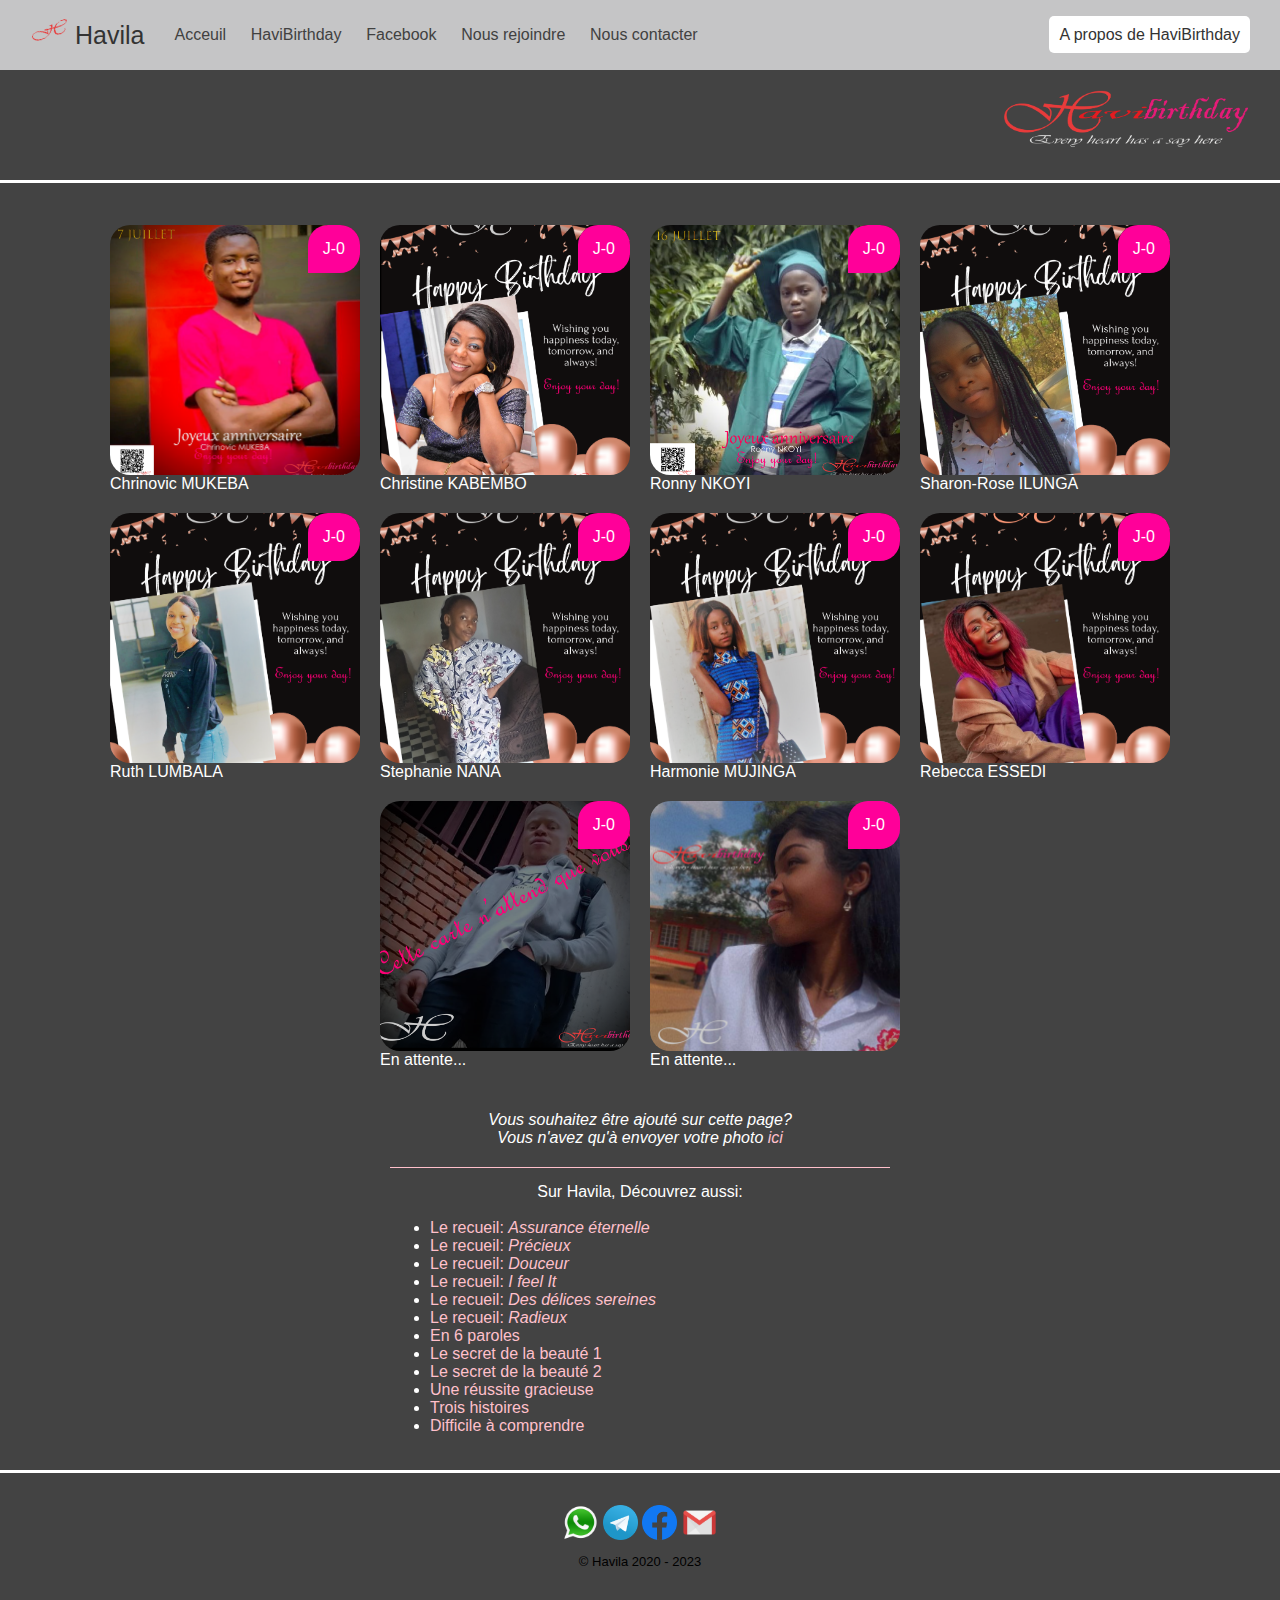
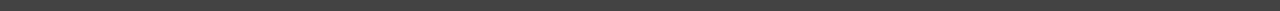
==== commit 0f4a45aa: "ajout de nana" ====
--- a/birthday.html
+++ b/birthday.html
@@ -106,9 +106,21 @@
 		</li>
         <li class="hb-item">	
             <span class="jourj">J-<span class="jourj-nb">...</span></span>
+			<img class="hb-img" src="hb/7.png" alt="havibirthday" />
+            <p class="hb-nom">...</p>
+		</li>
+
+        <li class="hb-item">	
+            <span class="jourj">J-<span class="jourj-nb">...</span></span>
 			<img class="hb-img" src="hb/pub.png" alt="havibirthday" />
             <p class="hb-nom">...</p>
 		</li>
+        <li class="hb-item">	
+            <span class="jourj">J-<span class="jourj-nb">...</span></span>
+			<img class="hb-img" src="new/hb.png" alt="havibirthday" />
+            <p class="hb-nom">...</p>
+		</li>
+
     </ul>
 </div>
 
